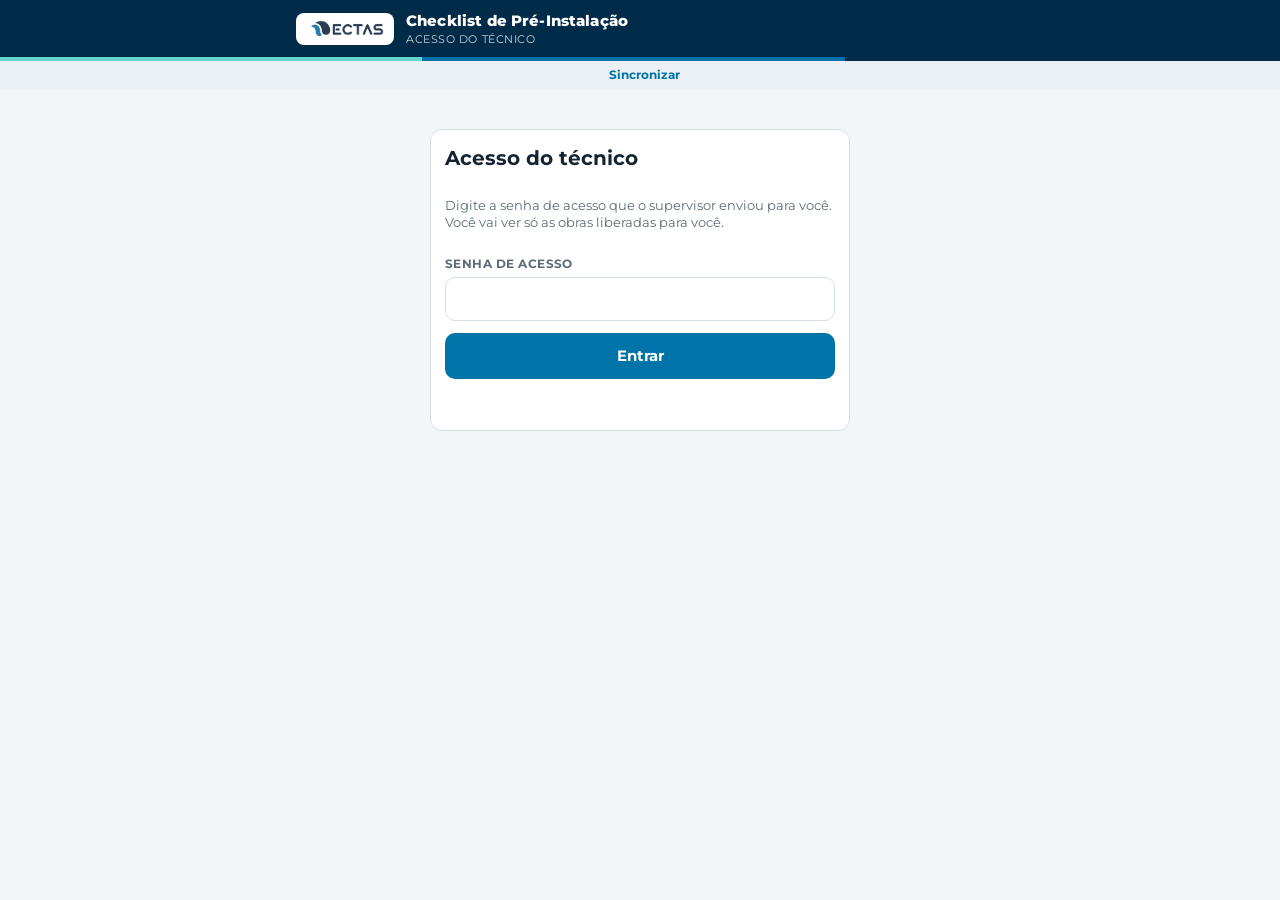
==== index.html @ e19adf2c "Liga os apps de campo e do supervisor à central Co-Authored-By: Claude Opus 5.5 <noreply@anthropic.c" ====
<!doctype html>
<html lang="pt-BR">
<head>
<meta charset="utf-8">
<meta name="viewport" content="width=device-width,initial-scale=1,viewport-fit=cover">
<title>Checklist de Pré-Instalação ECTAS</title>
<meta name="theme-color" content="#002B49">
<meta name="apple-mobile-web-app-capable" content="yes">
<meta name="apple-mobile-web-app-title" content="Checklist ECTAS">
<link rel="manifest" href="manifest.webmanifest">
<link rel="icon" href="icon-192.png">
<link rel="apple-touch-icon" href="icon-192.png">
<link rel="stylesheet" href="https://fonts.googleapis.com/css2?family=Montserrat:wght@400;500;600;700;800&display=swap">
<link rel="stylesheet" href="style.css?v=4">
</head>
<body>
<header class="band" id="topo">
  <div class="wrap top">
    <button type="button" class="voltar" id="b-voltar" aria-label="Voltar" hidden>‹</button>
    <div class="logo" id="logo-box"><img src="logo.png" alt="ECTAS Saneamento"></div>
    <div class="ttl">
      <h1 id="h-titulo">Checklist de Pré-Instalação</h1>
      <p id="h-sub">Obras</p>
    </div>
  </div>
  <div class="stripe"></div>
  <div class="sync wrap" id="sync" role="status"></div>
</header>
<main><div class="wrap" id="main"><p class="vazio">Carregando…</p></div></main>
<div id="fab"></div>
<script src="config.js?v=2"></script>
<script src="lib/jspdf.umd.min.js" defer></script>
<script src="lib/xlsx.full.min.js" defer></script>
<script src="app.js?v=9" defer></script>
</body>
</html>
---- style.css ----
:root{
  --marinho:#002B49; --azul:#0073A8; --teal:#66D3CD;
  --bg:#F3F6F8; --surface:#FFFFFF; --surface2:#EAF0F4; --line:#D5DEE5;
  --fg:#14232F; --muted:#5B6B78; --accent:#0073A8; --accent-fg:#FFFFFF; --head:#002B49;
  --ok:#1E7B4A; --ok-bg:#DDF3E6; --warn:#8A5A00; --warn-bg:#FFF0C7;
  --bad:#A3122A; --bad-bg:#FBE0E4; --na:#5B6B78; --na-bg:#E6EBEF; --mob:#002B49; --mob-bg:#DCEAF5;
  --wa:#1F9D55;
  --font:"Montserrat",Arial,Helvetica,sans-serif; --r:12px;
}
@media (prefers-color-scheme: dark){:root:not([data-theme="light"]){
  --bg:#0B1620; --surface:#12212D; --surface2:#1A2C3A; --line:#284052;
  --fg:#E6EEF4; --muted:#9AB0C0; --accent:#5CB8E6; --accent-fg:#06202F; --head:#00203A;
  --ok:#7BDDA5; --ok-bg:#123726; --warn:#F2C760; --warn-bg:#3A2E0E;
  --bad:#FF8A9A; --bad-bg:#3E1820; --na:#A9B9C6; --na-bg:#22323F; --mob:#BFE0F7; --mob-bg:#173246; --wa:#2FBF6B;
  color-scheme:dark}}
:root[data-theme="dark"]{
  --bg:#0B1620; --surface:#12212D; --surface2:#1A2C3A; --line:#284052;
  --fg:#E6EEF4; --muted:#9AB0C0; --accent:#5CB8E6; --accent-fg:#06202F; --head:#00203A;
  --ok:#7BDDA5; --ok-bg:#123726; --warn:#F2C760; --warn-bg:#3A2E0E;
  --bad:#FF8A9A; --bad-bg:#3E1820; --na:#A9B9C6; --na-bg:#22323F; --mob:#BFE0F7; --mob-bg:#173246; --wa:#2FBF6B;
  color-scheme:dark}
*{box-sizing:border-box}
html{-webkit-text-size-adjust:100%}
body{margin:0;background:var(--bg);color:var(--fg);font-family:var(--font);font-size:15px;line-height:1.4;-webkit-tap-highlight-color:transparent;
  padding-top:env(safe-area-inset-top,0px);padding-bottom:env(safe-area-inset-bottom,0px)}
body::before{content:"";position:fixed;inset:0 0 auto;height:env(safe-area-inset-top,0px);z-index:30;background:var(--head)}
[hidden]{display:none!important}
button,input,select,textarea{font:inherit;color:inherit}
button{cursor:pointer}
:focus-visible{outline:3px solid var(--teal);outline-offset:2px}
.wrap{max-width:720px;margin:0 auto;padding-left:max(16px,env(safe-area-inset-left,0px));padding-right:max(16px,env(safe-area-inset-right,0px))}
.band{background:var(--head);color:#fff;position:sticky;top:env(safe-area-inset-top,0px);z-index:20}
.top{display:flex;align-items:center;gap:12px;padding-block:10px}
.logo{background:#fff;border-radius:8px;padding:5px 8px;display:flex;flex:none}
.logo img{width:82px;height:auto;display:block}
.ttl{flex:1;min-width:0}
.ttl h1{margin:0;font-size:15px;font-weight:800;letter-spacing:.01em;white-space:nowrap;overflow:hidden;text-overflow:ellipsis}
.ttl p{margin:1px 0 0;font-size:11px;opacity:.8;letter-spacing:.05em;text-transform:uppercase;white-space:nowrap;overflow:hidden;text-overflow:ellipsis}
.voltar{background:none;border:none;color:#fff;font-size:30px;line-height:1;padding:0 6px 4px 0}
.top .acao{background:transparent;border:1px solid rgba(255,255,255,.4);color:#fff;border-radius:999px;padding:6px 12px;font-size:12.5px;font-weight:700;white-space:nowrap;flex:none}
.stripe{height:4px;background:linear-gradient(90deg,var(--teal) 0 33%,var(--azul) 33% 66%,var(--marinho) 66%)}
.sync{font-size:11.5px;padding-block:4px;background:var(--surface2);color:var(--muted);max-width:none;display:flex;gap:8px;align-items:center;justify-content:center;flex-wrap:wrap}
.sync:empty{display:none}
.sync button{background:none;border:none;color:var(--accent);font-weight:700;font-size:11.5px;padding:2px}
.sync.erro{background:var(--warn-bg);color:var(--warn)}
#main{padding-block:16px 110px;display:flex;flex-direction:column;gap:14px}
.vazio{text-align:center;color:var(--muted);padding:30px 10px}
.vazio h2{color:var(--fg);font-size:18px;margin:0 0 6px}
.notice{border-radius:var(--r);padding:10px 12px;font-size:13px;background:var(--surface2);border:1px solid var(--line)}
.notice.warn{background:var(--warn-bg);color:var(--warn);border-color:transparent}
.row{display:flex;gap:8px;align-items:center;flex-wrap:wrap}
.grow{flex:1;min-width:0}
.busca{width:100%;padding:12px 14px;border-radius:var(--r);border:1px solid var(--line);background:var(--surface);font-size:16px}
.chips{display:flex;gap:6px;overflow-x:auto;padding-bottom:2px;scrollbar-width:none}
.chips::-webkit-scrollbar{display:none}
.chip{flex:none;border:1px solid var(--line);background:var(--surface);border-radius:999px;padding:7px 12px;font-size:13px;font-weight:600;color:var(--muted)}
.chip[aria-pressed="true"]{background:var(--marinho);border-color:var(--marinho);color:#fff}
.btn{border:none;border-radius:10px;padding:13px 16px;font-weight:700;font-size:14.5px;background:var(--accent);color:var(--accent-fg);display:flex;align-items:center;justify-content:center;gap:8px}
.btn.sec{background:var(--surface);color:var(--fg);border:1px solid var(--line)}
.btn.wa{background:var(--wa);color:#fff}
.btn:disabled{opacity:.5;cursor:not-allowed}
.fab{position:fixed;right:max(16px,calc(env(safe-area-inset-right,0px) + 16px));bottom:calc(16px + env(safe-area-inset-bottom,0px));z-index:15;box-shadow:0 6px 18px rgba(0,43,73,.3);border-radius:999px;padding:14px 20px}
.card{background:var(--surface);border:1px solid var(--line);border-radius:var(--r);padding:14px}
.obra{display:flex;flex-direction:column;gap:8px;text-align:left;width:100%}
.obra h3{margin:0;font-size:16px;font-weight:700}
.meta{font-size:12.5px;color:var(--muted)}
.code{font-variant-numeric:tabular-nums;font-weight:700;font-size:12px;letter-spacing:.04em;color:var(--accent)}
.pill{display:inline-flex;align-items:center;border-radius:999px;padding:3px 9px;font-size:11.5px;font-weight:700;white-space:nowrap}
.p-ok{background:var(--ok-bg);color:var(--ok)} .p-bad{background:var(--bad-bg);color:var(--bad)}
.p-warn{background:var(--warn-bg);color:var(--warn)} .p-na{background:var(--na-bg);color:var(--na)} .p-mob{background:var(--mob-bg);color:var(--mob)}
.prog{height:8px;border-radius:99px;background:var(--surface2);overflow:hidden}
.prog>i{display:block;height:100%;background:linear-gradient(90deg,var(--azul),var(--teal));border-radius:99px}
.stats{display:grid;grid-template-columns:repeat(4,1fr);gap:8px}
.stat{background:var(--surface2);border-radius:10px;padding:8px 4px;text-align:center}
.stat b{display:block;font-size:19px;font-variant-numeric:tabular-nums;font-weight:800}
.stat span{font-size:10px;color:var(--muted);text-transform:uppercase;letter-spacing:.04em;font-weight:600}
.cat{margin-top:6px;display:flex;align-items:baseline;gap:8px;font-size:12px;font-weight:800;letter-spacing:.08em;text-transform:uppercase;color:var(--muted)}
.cat span{font-variant-numeric:tabular-nums;font-weight:600;letter-spacing:0}
.item{display:flex;flex-direction:column;gap:10px;border-left:4px solid var(--line)}
.item[data-s="Concluído"]{border-left-color:var(--ok)} .item[data-s="Em andamento"]{border-left-color:var(--warn)}
.item[data-s="Pendente"]{border-left-color:var(--bad)} .item[data-s="Não aplicável"]{border-left-color:var(--na)}
.item .txt{font-weight:600;font-size:14.5px}
.seg{display:grid;grid-template-columns:repeat(4,1fr);gap:4px;background:var(--surface2);padding:4px;border-radius:10px}
.seg button{border:none;background:transparent;border-radius:8px;padding:9px 2px;font-size:11.5px;font-weight:700;color:var(--muted);line-height:1.15;min-height:42px}
.seg button[aria-pressed="true"][data-v="Pendente"]{background:var(--bad-bg);color:var(--bad)}
.seg button[aria-pressed="true"][data-v="Em andamento"]{background:var(--warn-bg);color:var(--warn)}
.seg button[aria-pressed="true"][data-v="Concluído"]{background:var(--ok-bg);color:var(--ok)}
.seg button[aria-pressed="true"][data-v="Não aplicável"]{background:var(--na-bg);color:var(--na)}
.more{background:none;border:none;color:var(--accent);font-weight:700;font-size:13px;padding:2px 0}
.form{display:grid;grid-template-columns:1fr 1fr;gap:10px}
.form .full{grid-column:1/-1}
@media (max-width:420px){.form{grid-template-columns:1fr}}
label.f{display:flex;flex-direction:column;gap:4px;font-size:11.5px;font-weight:700;letter-spacing:.04em;text-transform:uppercase;color:var(--muted);min-width:0}
label.f input,label.f select,label.f textarea{text-transform:none;letter-spacing:0;font-weight:500;font-size:16px;color:var(--fg);background:var(--surface);border:1px solid var(--line);border-radius:10px;padding:10px 12px;width:100%;min-width:0}
textarea{resize:vertical;min-height:70px}
.fotos{display:grid;grid-template-columns:repeat(auto-fill,minmax(84px,1fr));gap:8px}
.ph{position:relative;aspect-ratio:1;border-radius:10px;overflow:hidden;background:var(--surface2);border:1px solid var(--line);display:flex;align-items:center;justify-content:center;font-size:10px;color:var(--muted);text-align:center}
.ph img{width:100%;height:100%;object-fit:cover;display:block}
.ph .x{position:absolute;top:4px;right:4px;background:rgba(0,0,0,.6);color:#fff;border:none;border-radius:99px;min-width:26px;height:26px;font-size:13px;line-height:1;padding:0 6px}
.ph .x.arm{background:var(--bad);font-size:11px;font-weight:700}
.ph .pend{position:absolute;left:4px;bottom:4px;background:rgba(0,0,0,.6);color:#fff;border-radius:6px;padding:1px 5px;font-size:9.5px}
.addph{display:flex;align-items:center;justify-content:center;flex-direction:column;gap:2px;font-size:11px;font-weight:700;color:var(--accent);border:2px dashed var(--line);border-radius:10px;aspect-ratio:1;cursor:pointer;text-align:center;padding:4px;text-transform:none;letter-spacing:0}
.addph b{font-size:22px;line-height:1}
.lightbox{position:fixed;inset:0;background:rgba(0,10,20,.92);z-index:50;display:flex;align-items:center;justify-content:center;padding:16px}
.lightbox img{max-width:100%;max-height:100%;border-radius:8px}
.toast{position:fixed;left:50%;transform:translateX(-50%);bottom:calc(84px + env(safe-area-inset-bottom,0px));background:var(--marinho);color:#fff;padding:10px 16px;border-radius:999px;font-size:13px;font-weight:600;z-index:60;max-width:calc(100% - 32px);text-align:center}
.catrow{display:flex;gap:10px;align-items:flex-start}
.instalar{display:flex;gap:12px;align-items:center}
.instalar img{width:44px;height:44px;border-radius:10px}
.ent{max-width:420px;margin:24px auto 0;display:flex;flex-direction:column;gap:12px}
.ent h2{margin:0;font-size:20px}
/* lista de conferência da equipe de campo */
.lista-conf{display:flex;flex-direction:column;gap:0;padding:12px 14px}
.conf-linha{display:flex;flex-direction:column;gap:8px;padding:12px 0;border-top:1px solid var(--line)}
.lista-conf .cat + .conf-linha{border-top:none}
.conf-txt{display:flex;flex-direction:column;gap:2px}
.conf-item{font-weight:600;font-size:15px}
.conf-mais{align-self:flex-start;font-size:12.5px;font-weight:600}
.conf-bts{display:grid;grid-template-columns:1fr 1fr;gap:8px}
.conf-bts button{border:2px solid var(--line);background:var(--surface);border-radius:10px;padding:12px 6px;font-weight:700;font-size:14px;color:var(--muted);min-height:48px}
.conf-bts .conf-sim[aria-pressed="true"]{background:var(--ok-bg);border-color:var(--ok);color:var(--ok)}
.conf-bts .conf-nao[aria-pressed="true"]{background:var(--bad-bg);border-color:var(--bad);color:var(--bad)}
.conf-extra{display:flex;flex-direction:column;gap:8px;padding-top:2px}
@media (min-width:560px){.conf-linha{flex-direction:row;align-items:center;flex-wrap:wrap}.conf-txt{flex:1;min-width:0}.conf-bts{width:300px}.conf-extra{flex-basis:100%}}
/* lista de checagem Sim / Não */
.ck{padding:6px 12px 8px}
.ck-cab{display:grid;grid-template-columns:1fr 58px 58px;gap:6px;align-items:end;padding:8px 0 6px;border-bottom:2px solid var(--line);font-size:11px;font-weight:800;letter-spacing:.06em;text-transform:uppercase;color:var(--muted)}
.ck-cab span:not(.ck-cat){text-align:center}
.ck-cat small{font-weight:600;letter-spacing:0;font-variant-numeric:tabular-nums}
.ck-linha{display:grid;grid-template-columns:1fr 58px 58px;gap:6px;align-items:center;padding:10px 0;border-bottom:1px solid var(--line)}
.ck-linha:last-child{border-bottom:none}
.ck-txt{display:flex;flex-direction:column;gap:2px;min-width:0}
.ck-item{font-size:14.5px;font-weight:500;line-height:1.35}
.ck-n{color:var(--muted);font-weight:700;font-variant-numeric:tabular-nums}
.ck-mais{align-self:flex-start;font-size:12px;font-weight:600;padding:2px 0}
.ck-b{height:46px;border-radius:10px;border:2px solid var(--line);background:var(--surface);font-weight:800;font-size:14px;color:var(--muted)}
.ck-sim[aria-pressed="true"]{background:var(--ok);border-color:var(--ok);color:#fff}
.ck-nao[aria-pressed="true"]{background:var(--bad);border-color:var(--bad);color:#fff}
.ck-linha[data-v=""] .ck-item{font-weight:600}
.ck-linha .conf-extra{grid-column:1/-1}
.notice.ok{background:var(--ok-bg);color:var(--ok);border-color:transparent;font-weight:600}
.notice.erro{background:var(--bad-bg);color:var(--bad);border-color:transparent;font-weight:600}
.notice:not(.ok):not(.erro):not(.warn){background:var(--mob-bg);color:var(--mob);border-color:transparent;font-weight:600}
.chips.abas{position:sticky;top:0;z-index:5;background:var(--bg);padding:6px 0}
.chip-enviar{border-color:var(--azul);color:var(--azul);font-weight:800}
.chip-enviar[aria-pressed="true"]{background:var(--azul);border-color:var(--azul)}
.env-linha{display:flex;align-items:center;justify-content:space-between;gap:10px;width:100%;text-align:left;background:none;border:none;border-bottom:1px solid var(--line);padding:11px 0;font-size:14px;color:var(--fg)}
.env-linha:last-child{border-bottom:none}
.env-linha .pill{flex:none}
.env-ok{border-color:var(--ok);display:flex;flex-direction:column;gap:6px}
.env-ok b{color:var(--ok)}
.btn.arm{background:var(--warn);color:#fff}
.ck-b:disabled{opacity:.55;cursor:default}
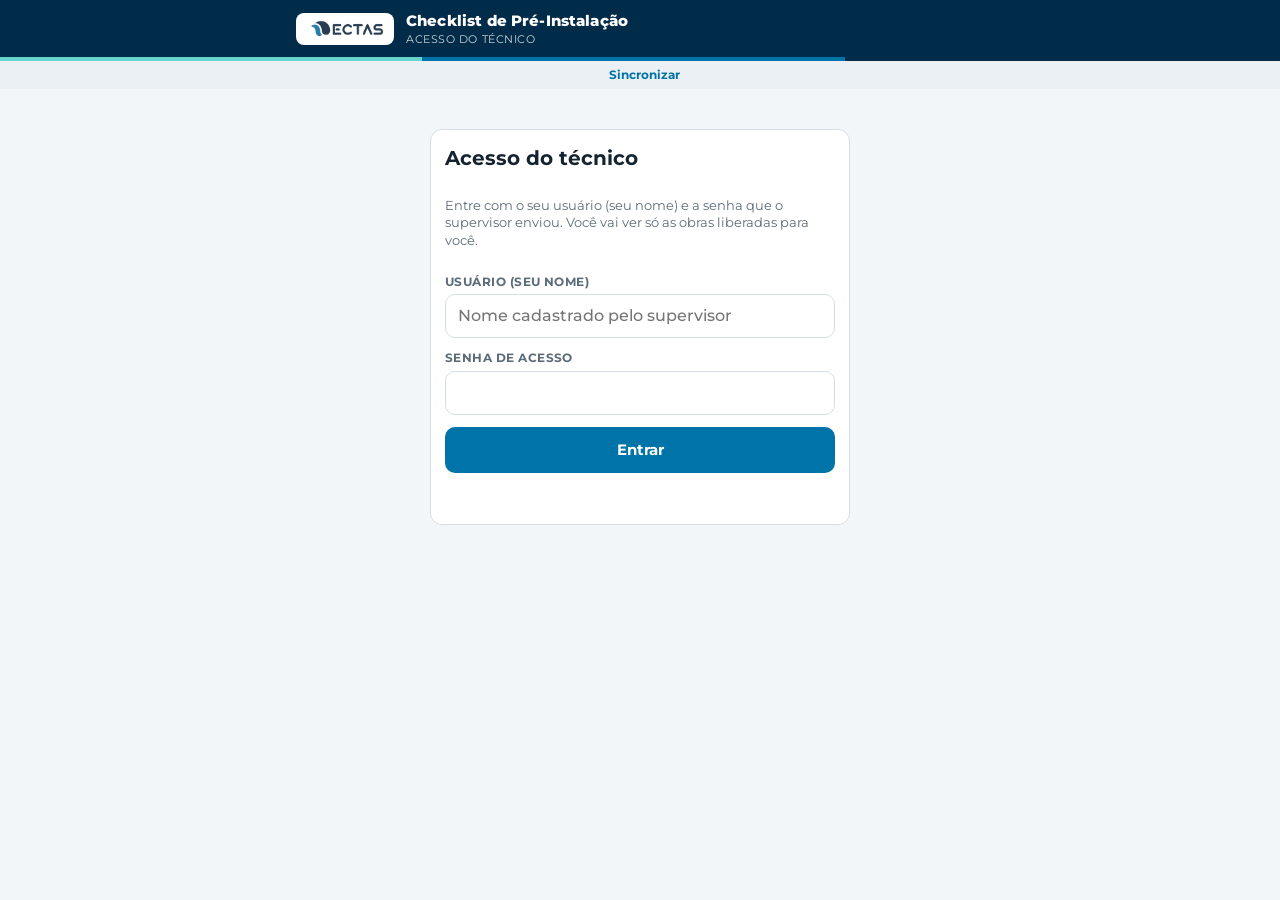
==== commit 32239bd9: "Corrige obra com ID numérico (autorização não chegava ao técnico); técnico entra com usuário e senha" ====
--- a/index.html
+++ b/index.html
@@ -11,7 +11,7 @@
 <link rel="icon" href="icon-192.png">
 <link rel="apple-touch-icon" href="icon-192.png">
 <link rel="stylesheet" href="https://fonts.googleapis.com/css2?family=Montserrat:wght@400;500;600;700;800&display=swap">
-<link rel="stylesheet" href="style.css?v=4">
+<link rel="stylesheet" href="style.css?v=8">
 </head>
 <body>
 <header class="band" id="topo">
@@ -31,6 +31,6 @@
 <script src="config.js?v=2"></script>
 <script src="lib/jspdf.umd.min.js" defer></script>
 <script src="lib/xlsx.full.min.js" defer></script>
-<script src="app.js?v=9" defer></script>
+<script src="app.js?v=17" defer></script>
 </body>
 </html>
--- a/style.css
+++ b/style.css
@@ -124,10 +124,10 @@
 @media (min-width:560px){.conf-linha{flex-direction:row;align-items:center;flex-wrap:wrap}.conf-txt{flex:1;min-width:0}.conf-bts{width:300px}.conf-extra{flex-basis:100%}}
 /* lista de checagem Sim / Não */
 .ck{padding:6px 12px 8px}
-.ck-cab{display:grid;grid-template-columns:1fr 58px 58px;gap:6px;align-items:end;padding:8px 0 6px;border-bottom:2px solid var(--line);font-size:11px;font-weight:800;letter-spacing:.06em;text-transform:uppercase;color:var(--muted)}
+.ck-cab{display:grid;grid-template-columns:1fr 52px 52px 52px;gap:6px;align-items:end;padding:8px 0 6px;border-bottom:2px solid var(--line);font-size:11px;font-weight:800;letter-spacing:.06em;text-transform:uppercase;color:var(--muted)}
 .ck-cab span:not(.ck-cat){text-align:center}
 .ck-cat small{font-weight:600;letter-spacing:0;font-variant-numeric:tabular-nums}
-.ck-linha{display:grid;grid-template-columns:1fr 58px 58px;gap:6px;align-items:center;padding:10px 0;border-bottom:1px solid var(--line)}
+.ck-linha{display:grid;grid-template-columns:1fr 52px 52px 52px;gap:6px;align-items:center;padding:10px 0;border-bottom:1px solid var(--line)}
 .ck-linha:last-child{border-bottom:none}
 .ck-txt{display:flex;flex-direction:column;gap:2px;min-width:0}
 .ck-item{font-size:14.5px;font-weight:500;line-height:1.35}
@@ -151,3 +151,35 @@
 .env-ok b{color:var(--ok)}
 .btn.arm{background:var(--warn);color:#fff}
 .ck-b:disabled{opacity:.55;cursor:default}
+.ck-na[aria-pressed="true"]{background:var(--na);border-color:var(--na);color:#fff}
+.ck-linha[data-v="na"] .ck-item{color:var(--muted)}
+/* celular: item em cima, botões Sim / Não / N/A grandes embaixo, abas presas abaixo do cabeçalho */
+.chips.abas{top:var(--topo,0px)}
+@media (max-width:600px){
+  .ck{padding:4px 12px 6px}
+  .ck-cab{grid-template-columns:1fr}
+  .ck-cab span:not(.ck-cat){display:none}
+  .ck-linha{grid-template-columns:repeat(3,1fr);gap:8px;padding:12px 0}
+  .ck-linha .ck-txt{display:contents}
+  .ck-linha .ck-item{grid-column:1/-1;font-size:15.5px}
+  .ck-linha .ck-mais{grid-column:1/-1;order:2;padding:0}
+  .ck-linha .ck-recado,.ck-linha .ck-falta{grid-column:1/-1}
+  .ck-linha .conf-extra{order:3}
+  .ck-b{height:50px;font-size:15.5px}
+  .stats{gap:6px}
+  .stat{padding:6px 2px}
+  .stat b{font-size:18px}
+  .stat span{font-size:9.5px}
+  .chip{padding:9px 13px;font-size:14px}
+}
+.ck-falta{font-size:12.5px;font-weight:700;color:var(--bad)}
+.ck-recado{font-size:12.5px;color:var(--fg);display:flex;flex-wrap:wrap;gap:6px;align-items:center}
+.ck-rev{background:linear-gradient(90deg,var(--warn-bg),transparent 70%);margin-inline:-12px;padding-inline:12px}
+.chip-corrigir{border-color:var(--bad);color:var(--bad);font-weight:800}
+.chip-corrigir[aria-pressed="true"]{background:var(--bad);border-color:var(--bad);color:#fff}
+.pend-nao{display:flex;flex-direction:column;gap:8px;padding:10px;border-radius:10px;background:var(--bad-bg)}
+.pend-partes{display:grid;grid-template-columns:repeat(3,1fr);gap:6px}
+.pend-partes .chip{text-align:center;padding:11px 6px;font-size:14px}
+.f-lbl{font-size:11.5px;font-weight:700;letter-spacing:.04em;text-transform:uppercase;color:var(--muted)}
+.p-rev,.p-inc{background:var(--bad-bg);color:var(--bad)}
+.conf-extra{display:flex;flex-direction:column;gap:10px}
